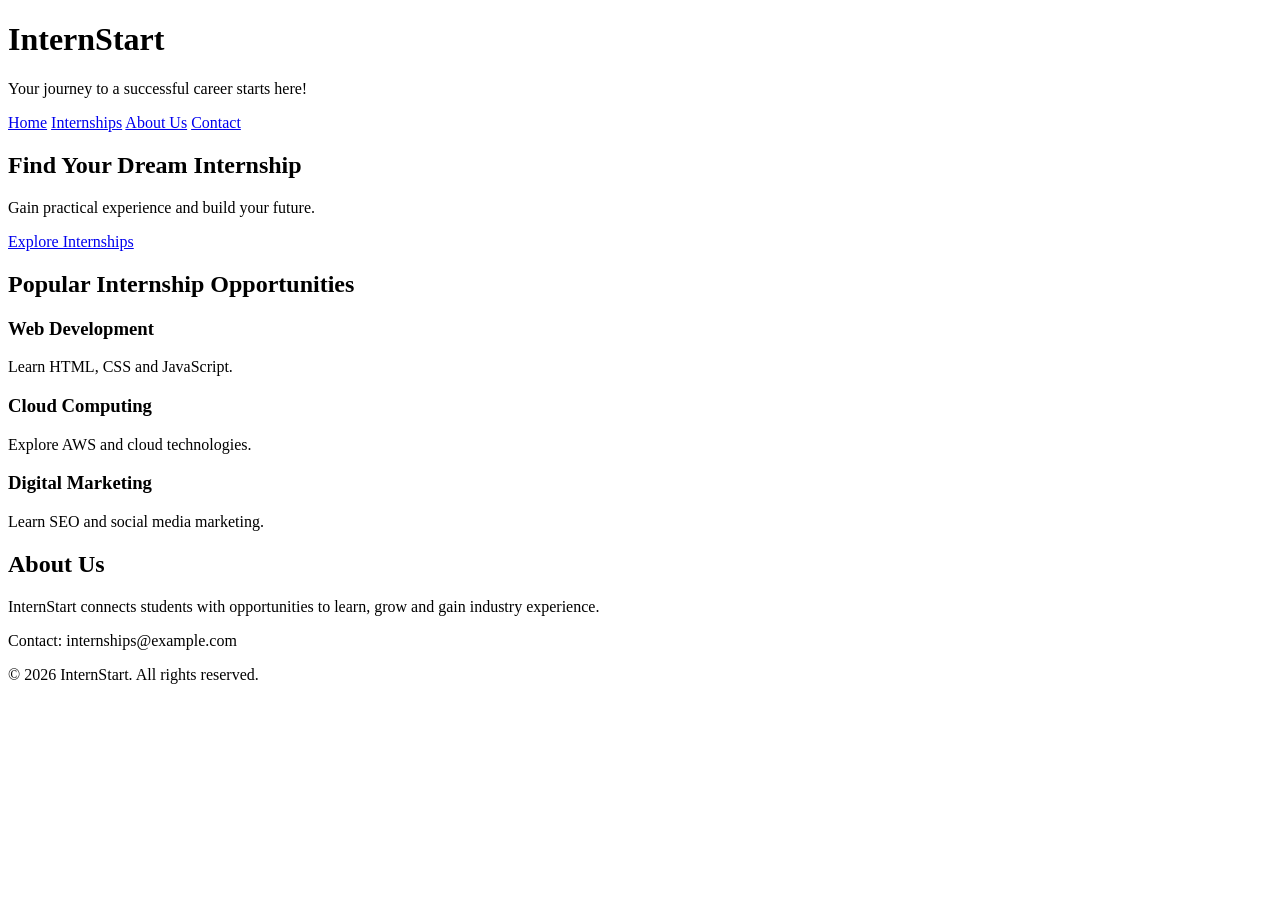
==== index.html @ ae1bce49 "Create index.html" ====
<!DOCTYPE html>
<html lang="en">
<head>
    <meta charset="UTF-8">
    <meta name="viewport" content="width=device-width, initial-scale=1.0">
    <title>InternStart - Internship Portal</title>
    <link rel="stylesheet" href="style.css">
</head>
<body>
    <header>
        <h1>InternStart</h1>
        <p>Your journey to a successful career starts here!</p>
    </header>

    <nav>
        <a href="#home">Home</a>
        <a href="#internships">Internships</a>
        <a href="#about">About Us</a>
        <a href="#contact">Contact</a>
    </nav>

    <section id="home">
        <h2>Find Your Dream Internship</h2>
        <p>Gain practical experience and build your future.</p>
        <a href="#internships" class="button">Explore Internships</a>
    </section>

    <section id="internships">
        <h2>Popular Internship Opportunities</h2>
        <div class="card">
            <h3>Web Development</h3>
            <p>Learn HTML, CSS and JavaScript.</p>
        </div>
        <div class="card">
            <h3>Cloud Computing</h3>
            <p>Explore AWS and cloud technologies.</p>
        </div>
        <div class="card">
            <h3>Digital Marketing</h3>
            <p>Learn SEO and social media marketing.</p>
        </div>
    </section>

    <section id="about">
        <h2>About Us</h2>
        <p>InternStart connects students with opportunities to learn, grow and gain industry experience.</p>
    </section>

    <footer id="contact">
        <p>Contact: internships@example.com</p>
        <p>&copy; 2026 InternStart. All rights reserved.</p>
    </footer>
</body>
</html>
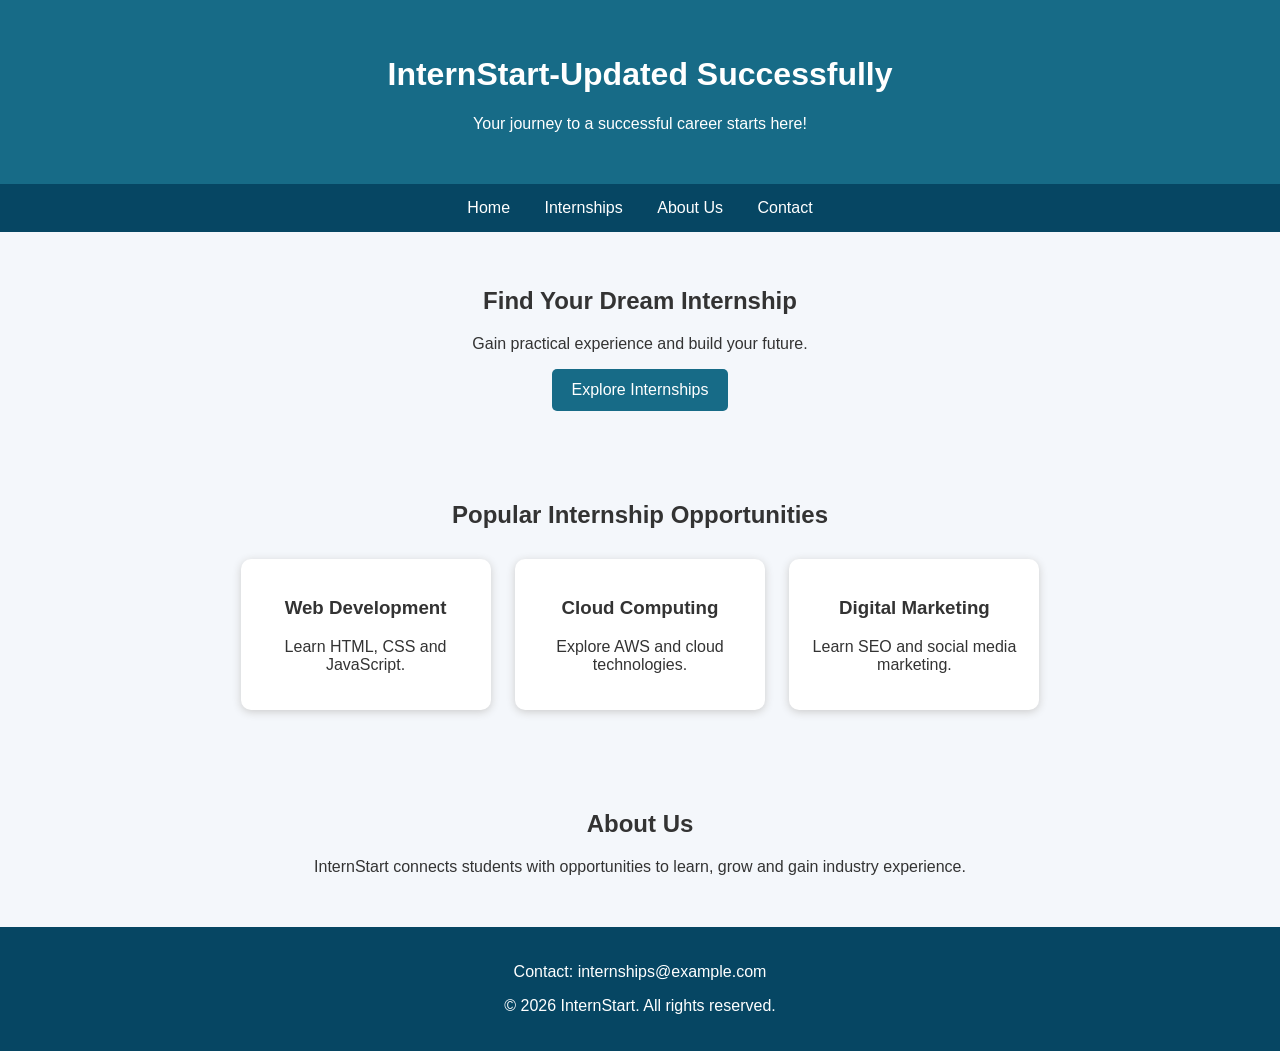
==== commit 8218f503: "Update index.html" ====
--- a/index.html
+++ b/index.html
@@ -8,7 +8,7 @@
 </head>
 <body>
     <header>
-        <h1>InternStart</h1>
+        <h1>InternStart-Updated Successfully</h1>
         <p>Your journey to a successful career starts here!</p>
     </header>
 
--- a/style.css
+++ b/style.css
@@ -0,0 +1,68 @@
+* {
+    box-sizing: border-box;
+}
+
+body {
+    margin: 0;
+    font-family: Arial, sans-serif;
+    background-color: #f4f7fb;
+    color: #333;
+    text-align: center;
+}
+
+header {
+    background-color: #176b87;
+    color: white;
+    padding: 35px 20px;
+}
+
+nav {
+    background-color: #064663;
+    padding: 15px;
+}
+
+nav a {
+    color: white;
+    text-decoration: none;
+    margin: 15px;
+}
+
+section {
+    padding: 35px 20px;
+}
+
+.card {
+    display: inline-block;
+    background: white;
+    padding: 20px;
+    margin: 10px;
+    width: 250px;
+    border-radius: 10px;
+    box-shadow: 0 2px 8px #ccc;
+}
+
+.button {
+    display: inline-block;
+    background-color: #176b87;
+    color: white;
+    padding: 12px 20px;
+    text-decoration: none;
+    border-radius: 5px;
+}
+
+footer {
+    background-color: #064663;
+    color: white;
+    padding: 20px;
+}
+
+@media (max-width: 600px) {
+    nav a {
+        display: inline-block;
+        margin: 8px;
+    }
+
+    .card {
+        width: 90%;
+    }
+}
